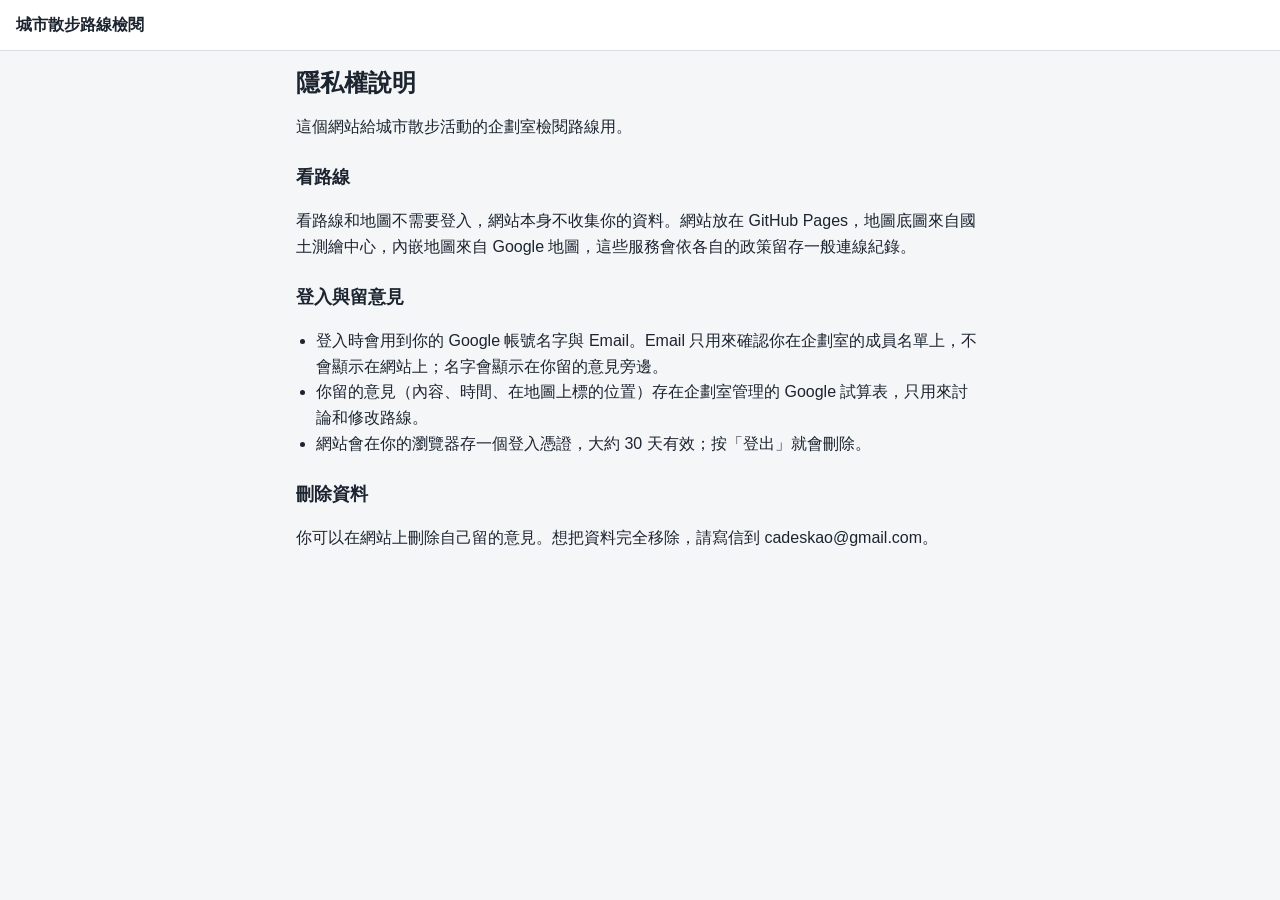
==== privacy.html @ 6a568bc8 "Show the suggested story card on route pages Co-Authored-By: Claude Opus 5.5 <noreply@anthropic.com>" ====
<!doctype html>
<html lang="zh-Hant">
<head>
  <meta charset="utf-8">
  <meta name="viewport" content="width=device-width, initial-scale=1, viewport-fit=cover">
  <meta name="robots" content="noindex, nofollow">
  <title>隱私權說明｜城市散步路線檢閱</title>
  <link rel="stylesheet" href="style.css?v=202610201240">
</head>
<body>
  <header class="bar">
    <a class="bar-title" href="./">城市散步路線檢閱</a>
  </header>
  <main class="prose">
    <h1>隱私權說明</h1>
    <p>這個網站給城市散步活動的企劃室檢閱路線用。</p>
    <h2>看路線</h2>
    <p>看路線和地圖不需要登入，網站本身不收集你的資料。網站放在 GitHub Pages，地圖底圖來自國土測繪中心，內嵌地圖來自 Google 地圖，這些服務會依各自的政策留存一般連線紀錄。</p>
    <h2>登入與留意見</h2>
    <ul>
      <li>登入時會用到你的 Google 帳號名字與 Email。Email 只用來確認你在企劃室的成員名單上，不會顯示在網站上；名字會顯示在你留的意見旁邊。</li>
      <li>你留的意見（內容、時間、在地圖上標的位置）存在企劃室管理的 Google 試算表，只用來討論和修改路線。</li>
      <li>網站會在你的瀏覽器存一個登入憑證，大約 30 天有效；按「登出」就會刪除。</li>
    </ul>
    <h2>刪除資料</h2>
    <p>你可以在網站上刪除自己留的意見。想把資料完全移除，請寫信到 cadeskao@gmail.com。</p>
  </main>
</body>
</html>
---- style.css ----
/* Layout: one reading column with a map-first route view; tables scroll inside their own box on phones. */
:root {
  --bg: #f4f6f8;
  --surface: #ffffff;
  --fg: #1c2430;
  --muted: #5a6573;
  --line: #d8dde4;
  --accent: #1d5c88;
  --leg1: #0e7a6b;
  --leg2: #c26400;
  --via: #4a5563;
  --warn-bg: #fbe9e6;
  --warn-fg: #9f2a1c;
  --info-bg: #e9f0f7;
  --info-fg: #1d5c88;
  --pin-start: #1c2430;
  --pin-station: #6b7480;
  --pin-cafe: #7a4b2a;
  --font: -apple-system, BlinkMacSystemFont, "PingFang TC", "Noto Sans TC", "Microsoft JhengHei", sans-serif;
  color-scheme: light;
}

@media (prefers-color-scheme: dark) {
  :root {
    --bg: #11151b;
    --surface: #1a2029;
    --fg: #e5e8ed;
    --muted: #9aa4b1;
    --line: #2d3541;
    --accent: #84b8df;
    --leg1: #36b9a5;
    --leg2: #f0a23e;
    --via: #c3cad4;
    --warn-bg: #3a1f1b;
    --warn-fg: #ffa597;
    --info-bg: #1b2734;
    --info-fg: #9fcaec;
    --pin-start: #e5e8ed;
    --pin-station: #8b94a0;
    --pin-cafe: #c48a5c;
    color-scheme: dark;
  }
}

* { box-sizing: border-box; }

body {
  margin: 0;
  background: var(--bg);
  color: var(--fg);
  font: 16px/1.6 var(--font);
}

a { color: var(--accent); }

.bar {
  display: flex;
  flex-wrap: wrap;
  align-items: baseline;
  justify-content: space-between;
  gap: 4px 16px;
  padding-block: 12px;
  padding-left: max(16px, env(safe-area-inset-left, 0px));
  padding-right: max(16px, env(safe-area-inset-right, 0px));
  background: var(--surface);
  border-bottom: 1px solid var(--line);
}

.bar-title { font-weight: 700; color: var(--fg); text-decoration: none; }
.bar-meta { color: var(--muted); font-size: 13px; }

main {
  max-width: 1600px;
  margin: 0 auto;
  padding-block: 16px 48px;
  padding-left: max(16px, env(safe-area-inset-left, 0px));
  padding-right: max(16px, env(safe-area-inset-right, 0px));
  display: grid;
  gap: 20px;
}

h1 { font-size: 24px; line-height: 1.3; margin: 0; text-wrap: balance; }
h2 { font-size: 18px; margin: 0 0 8px; }
.crumb { margin: 0 0 4px; font-size: 14px; }
.meta { margin: 4px 0 0; color: var(--muted); font-size: 14px; }

.notice {
  margin: 0;
  padding: 10px 12px;
  border-radius: 6px;
  background: var(--info-bg);
  color: var(--info-fg);
}

.chips { display: flex; flex-wrap: wrap; gap: 6px; margin: 0; padding: 0; list-style: none; }
.chip { padding: 2px 10px; border-radius: 999px; font-size: 14px; }
.chip-warn { background: var(--warn-bg); color: var(--warn-fg); }
.chip-info { background: var(--info-bg); color: var(--info-fg); }

.panel {
  background: var(--surface);
  border: 1px solid var(--line);
  border-radius: 8px;
  padding: 16px;
  min-width: 0;
}

.map { height: 360px; border-radius: 8px; border: 1px solid var(--line); }

.legend { display: flex; flex-wrap: wrap; gap: 4px 16px; margin: 8px 0 0; color: var(--muted); font-size: 14px; }
.legend span::before { content: ""; display: inline-block; width: 18px; height: 4px; margin-right: 6px; vertical-align: middle; border-radius: 2px; }
.legend .l1::before { background: var(--leg1); }
.legend .l2::before { background: repeating-linear-gradient(90deg, var(--leg2) 0 5px, transparent 5px 9px); }
.legend .lv::before { width: 8px; height: 8px; border-radius: 50%; background: var(--via); }
.legend .dot-ok::before, .legend .dot-warn::before { width: 10px; height: 10px; border-radius: 50%; }
.legend .dot-ok::before { background: var(--leg1); }
.legend .dot-warn::before { background: var(--warn-fg); }

.toolbar { display: flex; justify-content: flex-end; }
.toggle {
  font: inherit;
  font-size: 14px;
  padding: 6px 14px;
  border-radius: 999px;
  border: 1px solid var(--line);
  background: var(--surface);
  color: var(--fg);
  cursor: pointer;
}
.toggle[aria-pressed="true"] { background: var(--warn-bg); color: var(--warn-fg); border-color: transparent; }

.groups { display: grid; gap: 16px; }
.group h2 { display: flex; justify-content: space-between; align-items: baseline; gap: 8px; }
.group h2 .count { color: var(--muted); font-size: 14px; font-weight: 400; }
.route-rows { list-style: none; margin: 0; padding: 0; display: grid; }
.route-row { display: grid; gap: 4px; padding: 10px 0; border-top: 1px solid var(--line); min-width: 0; }
.route-row:first-child { border-top: 0; padding-top: 0; }
.route-row > a { font-weight: 700; }
.row-meta { color: var(--muted); font-size: 14px; font-variant-numeric: tabular-nums; }

.facts { display: grid; grid-template-columns: max-content 1fr; gap: 6px 16px; margin: 0; }
.facts dt { color: var(--muted); }
.facts dd { margin: 0; font-variant-numeric: tabular-nums; min-width: 0; }

.text dl { margin: 0; display: grid; gap: 12px; }
.text dt { font-weight: 700; }
.text dd { margin: 2px 0 0; overflow-wrap: anywhere; }

.todo ul { margin: 0; padding-left: 20px; display: grid; gap: 6px; }

.gmap iframe { display: block; width: 100%; height: 380px; border: 0; border-radius: 8px; }
.gmap p { margin: 8px 0 0; }


.pin {
  display: grid !important;
  place-items: center;
  border-radius: 50%;
  color: #fff;
  font: 700 13px/1 var(--font);
  border: 2px solid #fff;
  box-shadow: 0 1px 3px rgba(0, 0, 0, 0.4);
}
.pin-start { background: var(--pin-start); color: var(--bg); }
.pin-stop1 { background: var(--leg1); }
.pin-end { background: var(--leg2); }
.pin-station { background: var(--pin-station); }
.pin-cafe { background: var(--pin-cafe); }

.route-body { display: grid; gap: 20px; }
.route-body > * { min-width: 0; }
.stack { display: grid; gap: 20px; }

@media (min-width: 900px) {
  .route-body { grid-template-columns: minmax(0, 3fr) minmax(340px, 2fr); gap: 24px; align-items: start; }
  .home-body { grid-template-columns: minmax(0, 2fr) minmax(0, 3fr); }
  .map-col { position: sticky; top: 16px; }
  .map { height: calc(100vh - 120px); min-height: 420px; max-height: 900px; }
}

:focus-visible { outline: 2px solid var(--accent); outline-offset: 2px; }

@media (min-width: 1300px) {
  .home-body .groups { grid-template-columns: 1fr 1fr; align-items: start; }
}

.pin-comment { background: var(--accent); }
.pin-handled { background: var(--pin-station); }

.comment-tools { margin: 0 0 12px; color: var(--muted); font-size: 14px; }
.comment-form { display: grid; gap: 8px; margin-bottom: 16px; }
.comment-form label { font-weight: 700; }
.comment-form textarea {
  font: inherit;
  width: 100%;
  padding: 8px 10px;
  border-radius: 6px;
  border: 1px solid var(--line);
  background: var(--bg);
  color: var(--fg);
  resize: vertical;
}
.form-row { display: flex; flex-wrap: wrap; gap: 8px; justify-content: space-between; }
.primary {
  font: inherit;
  padding: 6px 18px;
  border-radius: 999px;
  border: 0;
  background: var(--accent);
  color: var(--surface);
  cursor: pointer;
}
.primary:disabled { opacity: 0.6; cursor: progress; }
.link-button {
  font: inherit;
  font-size: 14px;
  padding: 0;
  border: 0;
  background: none;
  color: var(--accent);
  text-decoration: underline;
  cursor: pointer;
}
.form-status { margin: 0; min-height: 1.4em; color: var(--muted); font-size: 14px; }
.comments { list-style: none; margin: 0; padding: 0; display: grid; gap: 12px; }
.comment { padding-top: 12px; border-top: 1px solid var(--line); }
.comment p { margin: 0; }
.comment-meta { color: var(--muted); font-size: 14px; }
.comment-text { white-space: pre-wrap; overflow-wrap: anywhere; }
.comment-reply { margin-top: 4px !important; color: var(--info-fg); }
.comment-handled .comment-text { color: var(--muted); }
.comment-empty { color: var(--muted); }

.prose { max-width: 720px; display: block; }
.prose h1 { margin-bottom: 12px; }
.prose h2 { margin-top: 24px; }
.prose ul { padding-left: 20px; }

.footer {
  max-width: 1600px;
  margin: 0 auto;
  padding-block: 0 32px;
  padding-left: max(16px, env(safe-area-inset-left, 0px));
  padding-right: max(16px, env(safe-area-inset-right, 0px));
  color: var(--muted);
  font-size: 13px;
}
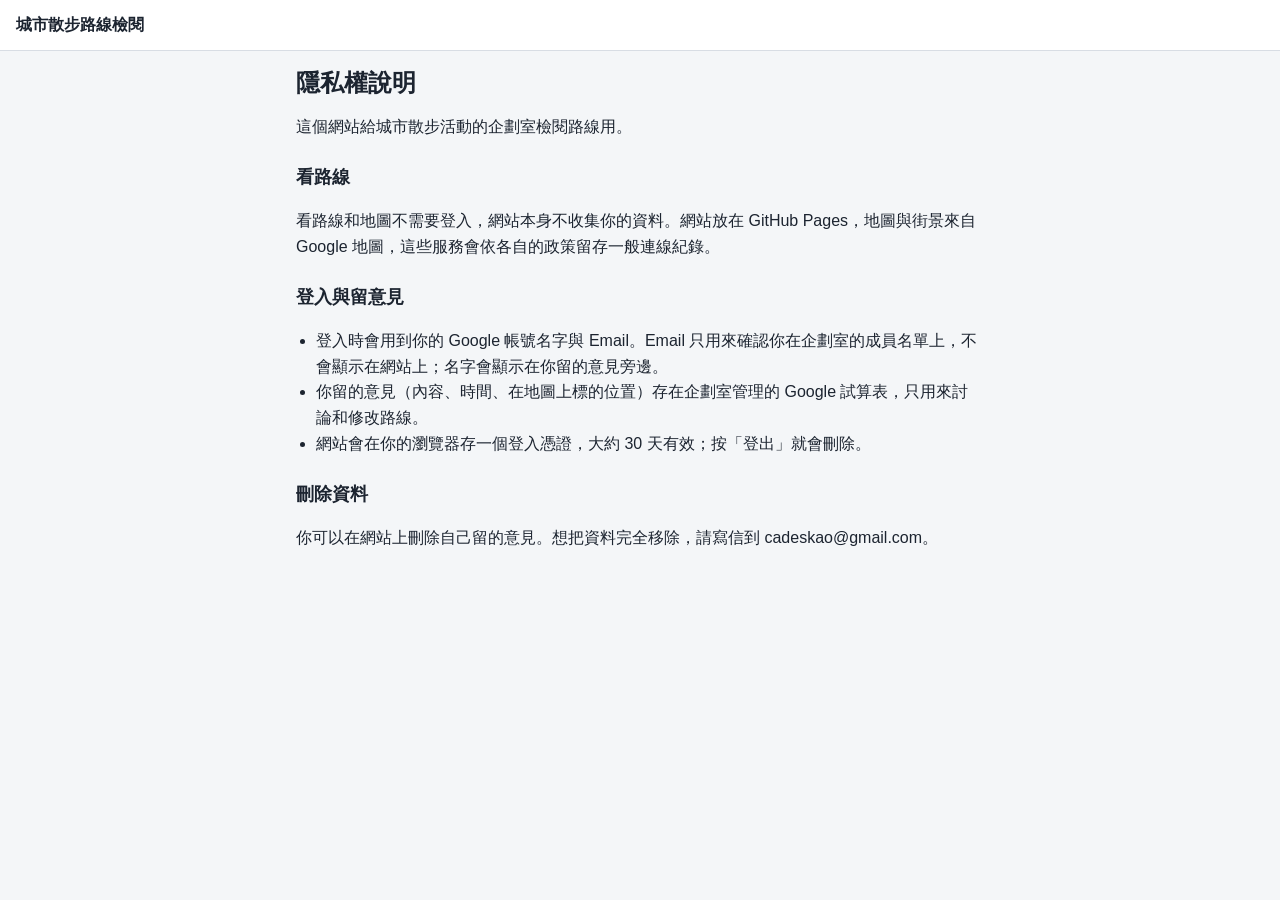
==== commit 5d37d57e: "Draw route maps on Google Maps instead of NLSC tiles plus an embed Each page used to show two maps: " ====
--- a/privacy.html
+++ b/privacy.html
@@ -5,7 +5,7 @@
   <meta name="viewport" content="width=device-width, initial-scale=1, viewport-fit=cover">
   <meta name="robots" content="noindex, nofollow">
   <title>隱私權說明｜城市散步路線檢閱</title>
-  <link rel="stylesheet" href="style.css?v=202610201240">
+  <link rel="stylesheet" href="style.css?v=202610201433">
 </head>
 <body>
   <header class="bar">
@@ -15,7 +15,7 @@
     <h1>隱私權說明</h1>
     <p>這個網站給城市散步活動的企劃室檢閱路線用。</p>
     <h2>看路線</h2>
-    <p>看路線和地圖不需要登入，網站本身不收集你的資料。網站放在 GitHub Pages，地圖底圖來自國土測繪中心，內嵌地圖來自 Google 地圖，這些服務會依各自的政策留存一般連線紀錄。</p>
+    <p>看路線和地圖不需要登入，網站本身不收集你的資料。網站放在 GitHub Pages，地圖與街景來自 Google 地圖，這些服務會依各自的政策留存一般連線紀錄。</p>
     <h2>登入與留意見</h2>
     <ul>
       <li>登入時會用到你的 Google 帳號名字與 Email。Email 只用來確認你在企劃室的成員名單上，不會顯示在網站上；名字會顯示在你留的意見旁邊。</li>
--- a/style.css
+++ b/style.css
@@ -105,13 +105,16 @@
   min-width: 0;
 }
 
-.map { height: 360px; border-radius: 8px; border: 1px solid var(--line); }
+.map { height: 360px; border-radius: 8px; border: 1px solid var(--line); overflow: hidden; }
+.map-canvas { width: 100%; height: 100%; }
+.map-link { margin: 8px 0 0; font-size: 14px; }
 
 .legend { display: flex; flex-wrap: wrap; gap: 4px 16px; margin: 8px 0 0; color: var(--muted); font-size: 14px; }
 .legend span::before { content: ""; display: inline-block; width: 18px; height: 4px; margin-right: 6px; vertical-align: middle; border-radius: 2px; }
 .legend .l1::before { background: var(--leg1); }
 .legend .l2::before { background: repeating-linear-gradient(90deg, var(--leg2) 0 5px, transparent 5px 9px); }
 .legend .lv::before { width: 8px; height: 8px; border-radius: 50%; background: var(--via); }
+.legend .hint::before { content: none; }
 .legend .dot-ok::before, .legend .dot-warn::before { width: 10px; height: 10px; border-radius: 50%; }
 .legend .dot-ok::before { background: var(--leg1); }
 .legend .dot-warn::before { background: var(--warn-fg); }
@@ -148,13 +151,15 @@
 
 .todo ul { margin: 0; padding-left: 20px; display: grid; gap: 6px; }
 
-.gmap iframe { display: block; width: 100%; height: 380px; border: 0; border-radius: 8px; }
-.gmap p { margin: 8px 0 0; }
-
-
+
+
+/* Google anchors marker content at its bottom centre; shifting down half the height centres the badge on the point. */
+.pin, .marker-dot { transform: translateY(50%); }
 .pin {
-  display: grid !important;
+  display: grid;
   place-items: center;
+  width: 26px;
+  height: 26px;
   border-radius: 50%;
   color: #fff;
   font: 700 13px/1 var(--font);
@@ -166,6 +171,13 @@
 .pin-end { background: var(--leg2); }
 .pin-station { background: var(--pin-station); }
 .pin-cafe { background: var(--pin-cafe); }
+.marker-dot { width: 10px; height: 10px; border-radius: 50%; background: var(--via); border: 2px solid var(--surface); }
+.marker-dot-route { width: 16px; height: 16px; background: var(--leg1); box-shadow: 0 1px 3px rgba(0, 0, 0, 0.4); }
+.marker-dot-warn { background: var(--warn-fg); }
+/* Google's info window stays white in dark mode, so its text keeps the light-theme colours. */
+.info { max-width: 240px; color: #1c2430; font: 14px/1.5 var(--font); }
+.info p { margin: 0 0 6px; }
+.info .link-button { color: #1d5c88; }
 
 .route-body { display: grid; gap: 20px; }
 .route-body > * { min-width: 0; }
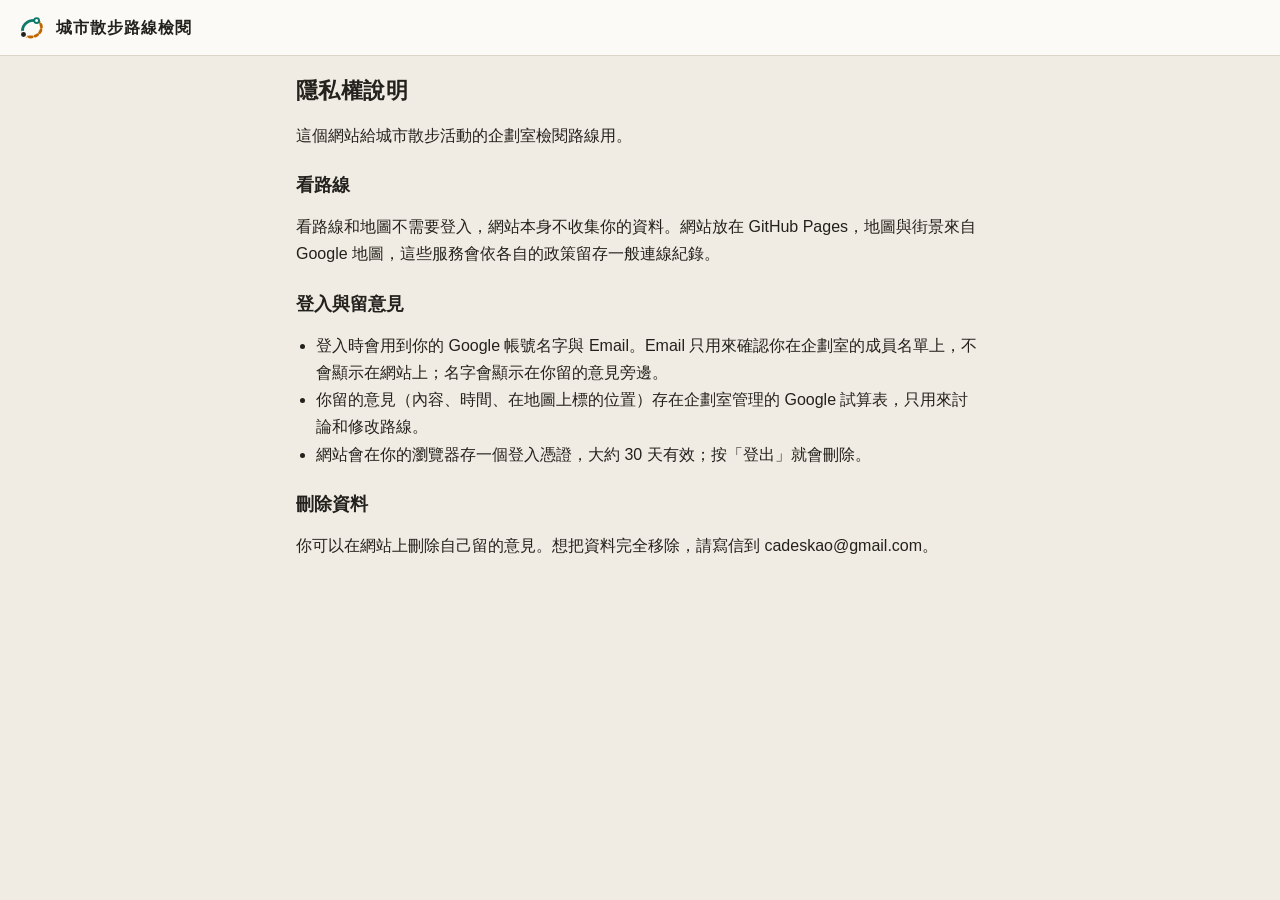
==== commit 07cf9700: "Give the review site a consistent visual system and a searchable home page - style.css: design token" ====
--- a/privacy.html
+++ b/privacy.html
@@ -5,11 +5,19 @@
   <meta name="viewport" content="width=device-width, initial-scale=1, viewport-fit=cover">
   <meta name="robots" content="noindex, nofollow">
   <title>隱私權說明｜城市散步路線檢閱</title>
-  <link rel="stylesheet" href="style.css?v=202610201433">
+  <link rel="stylesheet" href="style.css?v=202610210100">
 </head>
 <body>
   <header class="bar">
-    <a class="bar-title" href="./">城市散步路線檢閱</a>
+    <a class="brand" href="./">
+      <svg class="brand-mark" viewBox="0 0 32 32" aria-hidden="true">
+        <path class="mark-leg1" d="M8 23C4.5 15 11 6.5 22 8"/>
+        <path class="mark-leg2" d="M22 8C30 11 28.5 23 18.5 25.2 15 26 12 25.4 10.6 24.6"/>
+        <circle class="mark-stop" cx="22" cy="8" r="2.6"/>
+        <circle class="mark-start" cx="8" cy="23" r="3.4"/>
+      </svg>
+      <span class="brand-name">城市散步路線檢閱</span>
+    </a>
   </header>
   <main class="prose">
     <h1>隱私權說明</h1>
--- a/style.css
+++ b/style.css
@@ -1,43 +1,105 @@
-/* Layout: one reading column with a map-first route view; tables scroll inside their own box on phones. */
+/*
+ * Paper and ink: warm route-pack paper by day, deep slate at night. The two route colours (--leg1 solid, --leg2 dashed)
+ * are the only bright colours, so they read the same on the map, in legends and in the list.
+ */
 :root {
-  --bg: #f4f6f8;
-  --surface: #ffffff;
-  --fg: #1c2430;
-  --muted: #5a6573;
-  --line: #d8dde4;
-  --accent: #1d5c88;
+  --paper: #f0ece3;
+  --surface: #fbfaf6;
+  --surface-raised: #ffffff;
+  --surface-sunken: #e6e0d3;
+  --ink: #23211d;
+  --ink-muted: #5c574d;
+  --ink-faint: #8a8376;
+  --line: #ddd6c8;
+  --line-strong: #c4baa6;
+  --accent: #0b6155;
+  --on-accent: #fbfaf6;
+  --focus: #0b6155;
+  --focus-ring: 0 0 0 3px rgb(11 97 85 / 0.22);
+  --warn-ink: #a8321f;
+  --warn-bg: #f7e1d9;
+  --warn-line: #ebc0b2;
+  --info-ink: #2a5779;
+  --info-bg: #e2eaf0;
+  --info-line: #c3d3df;
+
   --leg1: #0e7a6b;
   --leg2: #c26400;
+  --back: #7b3fe4;
+  --stop: #9aa0a6;
   --via: #4a5563;
-  --warn-bg: #fbe9e6;
-  --warn-fg: #9f2a1c;
-  --info-bg: #e9f0f7;
-  --info-fg: #1d5c88;
-  --pin-start: #1c2430;
+  --pin-start: #23211d;
   --pin-station: #6b7480;
   --pin-cafe: #7a4b2a;
+
   --font: -apple-system, BlinkMacSystemFont, "PingFang TC", "Noto Sans TC", "Microsoft JhengHei", sans-serif;
+  --text-xs: 13px;
+  --text-sm: 14px;
+  --text-md: 16px;
+  --text-lg: 18px;
+  --text-xl: 22px;
+  --text-2xl: 28px;
+  --leading-tight: 1.35;
+  --leading-normal: 1.7;
+  --tracking-label: 0.08em;
+
+  --space-1: 4px;
+  --space-2: 8px;
+  --space-3: 12px;
+  --space-4: 16px;
+  --space-5: 20px;
+  --space-6: 24px;
+  --space-8: 32px;
+  --space-12: 48px;
+
+  --radius-sm: 4px;
+  --radius-md: 8px;
+  --radius-lg: 12px;
+  --radius-pill: 999px;
+
+  --shadow-sm: 0 1px 2px rgb(64 48 24 / 0.06);
+  --shadow-md: 0 1px 2px rgb(64 48 24 / 0.08), 0 4px 14px rgb(64 48 24 / 0.1);
+  --shadow-lg: 0 2px 4px rgb(64 48 24 / 0.08), 0 14px 36px rgb(64 48 24 / 0.16);
+
+  --header-h: 56px;
+  --gutter-left: max(16px, env(safe-area-inset-left, 0px));
+  --gutter-right: max(16px, env(safe-area-inset-right, 0px));
   color-scheme: light;
 }
 
 @media (prefers-color-scheme: dark) {
   :root {
-    --bg: #11151b;
-    --surface: #1a2029;
-    --fg: #e5e8ed;
-    --muted: #9aa4b1;
-    --line: #2d3541;
-    --accent: #84b8df;
+    --paper: #12181f;
+    --surface: #1a222b;
+    --surface-raised: #212b35;
+    --surface-sunken: #0d1218;
+    --ink: #e8eaec;
+    --ink-muted: #a7b1bc;
+    --ink-faint: #75818d;
+    --line: #2a3440;
+    --line-strong: #3e4b58;
+    --accent: #5cc6b3;
+    --on-accent: #0d1218;
+    --focus: #5cc6b3;
+    --focus-ring: 0 0 0 3px rgb(92 198 179 / 0.28);
+    --warn-ink: #f4a28f;
+    --warn-bg: #3a2420;
+    --warn-line: #5c3329;
+    --info-ink: #9cc6e6;
+    --info-bg: #1a2a37;
+    --info-line: #2b4255;
+
     --leg1: #36b9a5;
     --leg2: #f0a23e;
+    --back: #b794f6;
     --via: #c3cad4;
-    --warn-bg: #3a1f1b;
-    --warn-fg: #ffa597;
-    --info-bg: #1b2734;
-    --info-fg: #9fcaec;
-    --pin-start: #e5e8ed;
+    --pin-start: #e8eaec;
     --pin-station: #8b94a0;
     --pin-cafe: #c48a5c;
+
+    --shadow-sm: 0 1px 2px rgb(0 0 0 / 0.3);
+    --shadow-md: 0 1px 2px rgb(0 0 0 / 0.3), 0 4px 14px rgb(0 0 0 / 0.3);
+    --shadow-lg: 0 2px 4px rgb(0 0 0 / 0.35), 0 14px 36px rgb(0 0 0 / 0.45);
     color-scheme: dark;
   }
 }
@@ -46,70 +108,234 @@
 
 body {
   margin: 0;
-  background: var(--bg);
-  color: var(--fg);
-  font: 16px/1.6 var(--font);
-}
-
-a { color: var(--accent); }
+  background: var(--paper);
+  color: var(--ink);
+  font: var(--text-md) / var(--leading-normal) var(--font);
+  -webkit-text-size-adjust: 100%;
+}
+
+a { color: var(--accent); text-underline-offset: 0.2em; text-decoration-thickness: 1px; }
+a:hover { text-decoration-thickness: 2px; }
+
+:focus-visible { outline: 2px solid var(--focus); outline-offset: 2px; }
+
+h1 { font-size: var(--text-xl); line-height: var(--leading-tight); letter-spacing: 0.02em; margin: 0; text-wrap: balance; }
+h2 { font-size: var(--text-lg); line-height: var(--leading-tight); margin: 0 0 var(--space-2); }
+.crumb { margin: 0 0 var(--space-1); font-size: var(--text-sm); }
+.meta { margin: var(--space-1) 0 0; color: var(--ink-muted); font-size: var(--text-sm); }
+
+/* Header */
 
 .bar {
   display: flex;
   flex-wrap: wrap;
-  align-items: baseline;
+  align-items: center;
   justify-content: space-between;
-  gap: 4px 16px;
-  padding-block: 12px;
-  padding-left: max(16px, env(safe-area-inset-left, 0px));
-  padding-right: max(16px, env(safe-area-inset-right, 0px));
+  gap: 2px var(--space-4);
+  min-height: var(--header-h);
+  padding: var(--space-2) var(--gutter-right) var(--space-2) var(--gutter-left);
   background: var(--surface);
   border-bottom: 1px solid var(--line);
 }
 
-.bar-title { font-weight: 700; color: var(--fg); text-decoration: none; }
-.bar-meta { color: var(--muted); font-size: 13px; }
+.brand {
+  display: inline-flex;
+  align-items: center;
+  gap: 10px;
+  color: var(--ink);
+  font-weight: 700;
+  letter-spacing: 0.06em;
+  text-decoration: none;
+}
+.brand-mark { width: 30px; height: 30px; flex: none; overflow: visible; }
+.brand-mark path { fill: none; stroke-width: 3; stroke-linecap: round; }
+.mark-leg1 { stroke: var(--leg1); }
+.mark-leg2 { stroke: var(--leg2); stroke-dasharray: 3.2 3; }
+.mark-stop { fill: var(--surface); stroke: var(--leg1); stroke-width: 2; }
+.mark-start { fill: var(--ink); stroke: var(--surface); stroke-width: 1.5; }
+.bar-meta { color: var(--ink-muted); font-size: var(--text-xs); font-variant-numeric: tabular-nums; }
+
+/* Page frame */
 
 main {
   max-width: 1600px;
   margin: 0 auto;
-  padding-block: 16px 48px;
-  padding-left: max(16px, env(safe-area-inset-left, 0px));
-  padding-right: max(16px, env(safe-area-inset-right, 0px));
+  padding: var(--space-5) var(--gutter-right) var(--space-12) var(--gutter-left);
   display: grid;
-  gap: 20px;
-}
-
-h1 { font-size: 24px; line-height: 1.3; margin: 0; text-wrap: balance; }
-h2 { font-size: 18px; margin: 0 0 8px; }
-.crumb { margin: 0 0 4px; font-size: 14px; }
-.meta { margin: 4px 0 0; color: var(--muted); font-size: 14px; }
+  gap: var(--space-5);
+}
+
+.footer {
+  max-width: 1600px;
+  margin: 0 auto;
+  padding: 0 var(--gutter-right) var(--space-8) var(--gutter-left);
+  color: var(--ink-muted);
+  font-size: var(--text-xs);
+}
+
+/* Shared components */
+
+.card, .panel {
+  background: var(--surface);
+  border: 1px solid var(--line);
+  border-radius: var(--radius-md);
+  box-shadow: var(--shadow-sm);
+  min-width: 0;
+}
+.panel { padding: var(--space-4); }
+a.card { color: inherit; text-decoration: none; }
+a.card:hover { background: var(--surface-raised); border-color: var(--line-strong); }
 
 .notice {
   margin: 0;
-  padding: 10px 12px;
-  border-radius: 6px;
+  padding: 10px var(--space-3);
+  border: 1px solid var(--info-line);
+  border-radius: var(--radius-md);
   background: var(--info-bg);
-  color: var(--info-fg);
-}
-
-.chips { display: flex; flex-wrap: wrap; gap: 6px; margin: 0; padding: 0; list-style: none; }
-.chip { padding: 2px 10px; border-radius: 999px; font-size: 14px; }
-.chip-warn { background: var(--warn-bg); color: var(--warn-fg); }
-.chip-info { background: var(--info-bg); color: var(--info-fg); }
-
-.panel {
+  color: var(--info-ink);
+}
+
+.badge {
+  display: inline-flex;
+  align-items: center;
+  gap: var(--space-1);
+  padding: 0 7px;
+  border: 1px solid var(--line);
+  border-radius: var(--radius-sm);
+  background: var(--surface-sunken);
+  color: var(--ink-muted);
+  font-size: var(--text-xs);
+  font-weight: 700;
+  line-height: 1.7;
+  white-space: nowrap;
+  font-variant-numeric: tabular-nums;
+}
+.badge-warn { background: var(--warn-bg); color: var(--warn-ink); border-color: var(--warn-line); }
+.badge-info { background: var(--info-bg); color: var(--info-ink); border-color: var(--info-line); }
+.badge-list { display: flex; flex-wrap: wrap; gap: 6px; margin: 0; padding: 0; list-style: none; }
+.badge-list .badge { padding: 2px 10px; font-size: var(--text-sm); font-weight: 400; white-space: normal; }
+
+.button, .toggle, .timeline-play {
+  display: inline-flex;
+  align-items: center;
+  justify-content: center;
+  gap: 6px;
+  min-height: 40px;
+  padding: 6px var(--space-4);
+  border: 1px solid var(--line-strong);
+  border-radius: var(--radius-pill);
   background: var(--surface);
+  color: var(--ink);
+  font: inherit;
+  font-size: var(--text-sm);
+  cursor: pointer;
+}
+.button:hover, .toggle:hover, .timeline-play:hover { background: var(--surface-raised); border-color: var(--ink-faint); }
+.toggle[aria-pressed="true"] { background: var(--warn-bg); color: var(--warn-ink); border-color: var(--warn-line); }
+.toggle[aria-pressed="true"]::before { content: "✓"; font-weight: 700; }
+
+.primary {
+  min-height: 40px;
+  padding: 6px 20px;
+  border: 0;
+  border-radius: var(--radius-pill);
+  background: var(--accent);
+  color: var(--on-accent);
+  font: inherit;
+  font-weight: 700;
+  cursor: pointer;
+}
+.primary:hover { filter: brightness(1.08); }
+.primary:disabled { opacity: 0.6; cursor: progress; }
+
+.link-button {
+  font: inherit;
+  font-size: var(--text-sm);
+  padding: 0;
+  border: 0;
+  background: none;
+  color: var(--accent);
+  text-decoration: underline;
+  text-underline-offset: 0.2em;
+  cursor: pointer;
+}
+
+/* A row of mutually exclusive buttons; mark the chosen one with aria-pressed (or aria-selected / aria-checked). */
+.segmented {
+  display: inline-flex;
+  width: fit-content;
+  gap: 2px;
+  padding: 3px;
   border: 1px solid var(--line);
-  border-radius: 8px;
-  padding: 16px;
-  min-width: 0;
-}
-
-.map { height: 360px; border-radius: 8px; border: 1px solid var(--line); overflow: hidden; }
+  border-radius: var(--radius-pill);
+  background: var(--surface-sunken);
+}
+.segmented > button {
+  min-height: 36px;
+  padding: 4px var(--space-4);
+  border: 0;
+  border-radius: var(--radius-pill);
+  background: none;
+  color: var(--ink-muted);
+  font: inherit;
+  font-size: var(--text-sm);
+  cursor: pointer;
+}
+.segmented > button:hover { color: var(--ink); }
+.segmented > [aria-pressed="true"], .segmented > [aria-selected="true"], .segmented > [aria-checked="true"] {
+  background: var(--surface);
+  color: var(--ink);
+  box-shadow: var(--shadow-sm), 0 0 0 1px var(--line-strong);
+}
+
+/* Tab strip: role="tablist" on .tabs, role="tab" + aria-selected on each .tab. */
+.tabs {
+  display: flex;
+  gap: var(--space-1);
+  overflow-x: auto;
+  scrollbar-width: none;
+  border-bottom: 1px solid var(--line);
+}
+.tab {
+  position: relative;
+  display: inline-flex;
+  align-items: center;
+  gap: 6px;
+  min-height: 44px;
+  padding: var(--space-2) var(--space-3);
+  border: 0;
+  background: none;
+  color: var(--ink-muted);
+  font: inherit;
+  font-size: var(--text-sm);
+  white-space: nowrap;
+  cursor: pointer;
+}
+.tab:hover { color: var(--ink); }
+.tab[aria-selected="true"] { color: var(--ink); }
+.tab[aria-selected="true"]::after {
+  content: "";
+  position: absolute;
+  inset: auto var(--space-2) -1px;
+  height: 3px;
+  border-radius: 3px 3px 0 0;
+  background: var(--accent);
+}
+.tab:focus-visible { outline-offset: -2px; border-radius: var(--radius-sm); }
+
+@media (prefers-reduced-motion: no-preference) {
+  a.card, .button, .toggle, .timeline-play, .segmented > button, .tab, .search input {
+    transition: background-color 120ms ease, border-color 120ms ease, color 120ms ease, box-shadow 120ms ease;
+  }
+}
+
+/* Maps and legends */
+
+.map { height: 360px; border-radius: var(--radius-md); border: 1px solid var(--line); overflow: hidden; background: var(--surface-sunken); }
 .map-canvas { width: 100%; height: 100%; }
-.map-link { margin: 8px 0 0; font-size: 14px; }
-
-.legend { display: flex; flex-wrap: wrap; gap: 4px 16px; margin: 8px 0 0; color: var(--muted); font-size: 14px; }
+.map-link { margin: var(--space-2) 0 0; font-size: var(--text-sm); }
+
+.legend { display: flex; flex-wrap: wrap; gap: var(--space-1) var(--space-4); margin: var(--space-2) 0 0; color: var(--ink-muted); font-size: var(--text-sm); }
 .legend span::before { content: ""; display: inline-block; width: 18px; height: 4px; margin-right: 6px; vertical-align: middle; border-radius: 2px; }
 .legend .l1::before { background: var(--leg1); }
 .legend .l2::before { background: repeating-linear-gradient(90deg, var(--leg2) 0 5px, transparent 5px 9px); }
@@ -117,44 +343,12 @@
 .legend .hint::before { content: none; }
 .legend .dot-ok::before, .legend .dot-warn::before { width: 10px; height: 10px; border-radius: 50%; }
 .legend .dot-ok::before { background: var(--leg1); }
-.legend .dot-warn::before { background: var(--warn-fg); }
-
-.toolbar { display: flex; justify-content: flex-end; }
-.toggle {
-  font: inherit;
-  font-size: 14px;
-  padding: 6px 14px;
-  border-radius: 999px;
-  border: 1px solid var(--line);
-  background: var(--surface);
-  color: var(--fg);
-  cursor: pointer;
-}
-.toggle[aria-pressed="true"] { background: var(--warn-bg); color: var(--warn-fg); border-color: transparent; }
-
-.groups { display: grid; gap: 16px; }
-.group h2 { display: flex; justify-content: space-between; align-items: baseline; gap: 8px; }
-.group h2 .count { color: var(--muted); font-size: 14px; font-weight: 400; }
-.route-rows { list-style: none; margin: 0; padding: 0; display: grid; }
-.route-row { display: grid; gap: 4px; padding: 10px 0; border-top: 1px solid var(--line); min-width: 0; }
-.route-row:first-child { border-top: 0; padding-top: 0; }
-.route-row > a { font-weight: 700; }
-.row-meta { color: var(--muted); font-size: 14px; font-variant-numeric: tabular-nums; }
-
-.facts { display: grid; grid-template-columns: max-content 1fr; gap: 6px 16px; margin: 0; }
-.facts dt { color: var(--muted); }
-.facts dd { margin: 0; font-variant-numeric: tabular-nums; min-width: 0; }
-
-.text dl { margin: 0; display: grid; gap: 12px; }
-.text dt { font-weight: 700; }
-.text dd { margin: 2px 0 0; overflow-wrap: anywhere; }
-
-.todo ul { margin: 0; padding-left: 20px; display: grid; gap: 6px; }
-
-
+.legend .dot-warn::before { background: var(--warn-ink); }
+.legend .ls::before { background: var(--stop); }
+.legend .lb::before { background: var(--back); }
 
 /* Google anchors marker content at its bottom centre; shifting down half the height centres the badge on the point. */
-.pin, .marker-dot { transform: translateY(50%); }
+.pin, .marker-dot, .minute-mark, .moving-dot { transform: translateY(50%); }
 .pin {
   display: grid;
   place-items: center;
@@ -166,94 +360,270 @@
   border: 2px solid #fff;
   box-shadow: 0 1px 3px rgba(0, 0, 0, 0.4);
 }
-.pin-start { background: var(--pin-start); color: var(--bg); }
+.pin-start { background: var(--pin-start); color: var(--paper); }
 .pin-stop1 { background: var(--leg1); }
 .pin-end { background: var(--leg2); }
 .pin-station { background: var(--pin-station); }
 .pin-cafe { background: var(--pin-cafe); }
+.pin-comment { background: var(--accent); }
+.pin-handled { background: var(--pin-station); }
 .marker-dot { width: 10px; height: 10px; border-radius: 50%; background: var(--via); border: 2px solid var(--surface); }
 .marker-dot-route { width: 16px; height: 16px; background: var(--leg1); box-shadow: 0 1px 3px rgba(0, 0, 0, 0.4); }
-.marker-dot-warn { background: var(--warn-fg); }
+.marker-dot-warn { background: var(--warn-ink); }
+.minute-mark {
+  display: grid;
+  place-items: center;
+  width: 22px;
+  height: 22px;
+  border-radius: 50%;
+  border: 2px solid var(--leg1);
+  background: var(--surface);
+  color: var(--ink);
+  font: 700 12px/1 var(--font);
+  font-variant-numeric: tabular-nums;
+  box-shadow: 0 1px 2px rgba(0, 0, 0, 0.3);
+}
+.minute-mark.leg2 { border-color: var(--leg2); }
+/* gmpClickable: false still swallows clicks; letting them through keeps comment pins and the pins underneath reachable. */
+gmp-advanced-marker:has(> .minute-mark, > .moving-dot) { pointer-events: none; }
+/* The dot has to stand out on both the light and the dark map, so it keeps fixed colours. */
+.moving-dot {
+  width: 14px;
+  height: 14px;
+  border-radius: 50%;
+  background: #fff;
+  border: 3px solid #1c2430;
+  box-shadow: 0 1px 3px rgba(0, 0, 0, 0.5);
+}
 /* Google's info window stays white in dark mode, so its text keeps the light-theme colours. */
 .info { max-width: 240px; color: #1c2430; font: 14px/1.5 var(--font); }
 .info p { margin: 0 0 6px; }
 .info .link-button { color: #1d5c88; }
 
-.route-body { display: grid; gap: 20px; }
+/* Home: overview map beside a searchable list of routes, grouped by circle */
+
+main[data-view="home"] { max-width: none; padding: 0; gap: 0; }
+
+.home-map { order: -1; position: relative; height: 40svh; min-height: 260px; }
+.home-map .map { height: 100%; min-height: 0; max-height: none; border: 0; border-radius: 0; }
+.map-legend {
+  position: absolute;
+  top: var(--space-3);
+  left: var(--space-3);
+  margin: 0;
+  padding: 4px var(--space-3);
+  border: 1px solid var(--line);
+  border-radius: var(--radius-pill);
+  background: var(--surface);
+  color: var(--ink);
+  font-size: var(--text-xs);
+  box-shadow: var(--shadow-md);
+}
+
+.home-list {
+  display: grid;
+  align-content: start;
+  gap: var(--space-4);
+  min-width: 0;
+  padding: var(--space-5) var(--gutter-right) var(--space-12) var(--gutter-left);
+}
+.home-intro .meta { max-width: 36em; }
+
+.list-tools { display: grid; gap: var(--space-3); }
+.list-tools-row { display: flex; flex-wrap: wrap; align-items: center; justify-content: space-between; gap: var(--space-2) var(--space-3); }
+
+.search { position: relative; display: block; }
+.search::before {
+  content: "";
+  position: absolute;
+  left: 13px;
+  top: 50%;
+  width: 18px;
+  height: 18px;
+  translate: 0 -50%;
+  background: var(--ink-muted);
+  pointer-events: none;
+  -webkit-mask: url("data:image/svg+xml,%3Csvg xmlns='http://www.w3.org/2000/svg' viewBox='0 0 24 24' fill='none' stroke='black' stroke-width='2.4' stroke-linecap='round'%3E%3Ccircle cx='10.5' cy='10.5' r='6.5'/%3E%3Cpath d='M15.5 15.5 21 21'/%3E%3C/svg%3E") center / contain no-repeat;
+  mask: url("data:image/svg+xml,%3Csvg xmlns='http://www.w3.org/2000/svg' viewBox='0 0 24 24' fill='none' stroke='black' stroke-width='2.4' stroke-linecap='round'%3E%3Ccircle cx='10.5' cy='10.5' r='6.5'/%3E%3Cpath d='M15.5 15.5 21 21'/%3E%3C/svg%3E") center / contain no-repeat;
+}
+.search input {
+  width: 100%;
+  min-height: 46px;
+  padding: var(--space-2) var(--space-3) var(--space-2) 42px;
+  border: 1px solid var(--line-strong);
+  border-radius: var(--radius-md);
+  background: var(--surface);
+  color: var(--ink);
+  font: inherit;
+  font-size: var(--text-md);
+  box-shadow: var(--shadow-sm);
+}
+.search input::placeholder { color: var(--ink-faint); opacity: 1; }
+.search input:hover { border-color: var(--ink-faint); }
+.search input:focus-visible { outline: none; border-color: var(--focus); box-shadow: var(--focus-ring); }
+
+main[data-view="home"] + .footer { display: none; }
+.list-footer { margin: var(--space-6) 0 0; color: var(--ink-muted); font-size: var(--text-xs); }
+
+.result-count { margin: 0; color: var(--ink-muted); font-size: var(--text-sm); font-variant-numeric: tabular-nums; }
+
+.route-groups { display: grid; gap: var(--space-5); }
+.route-group { display: grid; gap: var(--space-2); }
+.group-label {
+  display: flex;
+  align-items: center;
+  gap: var(--space-3);
+  margin: 0;
+  color: var(--ink-muted);
+  font-size: var(--text-sm);
+  font-weight: 700;
+  letter-spacing: var(--tracking-label);
+}
+.group-label::after { content: ""; flex: 1; border-top: 1px solid var(--line-strong); }
+.group-label .count { order: 1; font-weight: 400; letter-spacing: 0; font-variant-numeric: tabular-nums; }
+
+.route-cards { display: grid; gap: var(--space-2); margin: 0; padding: 0; list-style: none; }
+.route-card {
+  display: grid;
+  grid-template-columns: minmax(0, 1fr) auto;
+  grid-template-areas: "name badges" "meta badges";
+  align-items: center;
+  gap: 2px var(--space-3);
+  padding: 10px var(--space-4);
+}
+.route-card-name { grid-area: name; line-height: var(--leading-tight); }
+.route-card-name strong { margin-right: 0.45em; }
+.route-card-meta {
+  grid-area: meta;
+  display: flex;
+  align-items: center;
+  gap: var(--space-2);
+  color: var(--ink-muted);
+  font-size: var(--text-sm);
+  font-variant-numeric: tabular-nums;
+}
+.route-card-badges { grid-area: badges; display: flex; flex-direction: column; align-items: flex-end; gap: var(--space-1); }
+.route-card-badges:empty { display: none; }
+
+/* Both legs drawn to scale against the longest route: solid first leg, dashed second leg, like the map. */
+.leg-track { display: flex; flex: none; width: 56px; }
+.leg-bar { display: flex; gap: 2px; height: 4px; }
+.leg-bar .l1 { background: var(--leg1); border-radius: 2px; }
+.leg-bar .l2 { background: repeating-linear-gradient(90deg, var(--leg2) 0 4px, transparent 4px 6px); border-radius: 2px; }
+
+/* Route page */
+
+.route-body { display: grid; gap: var(--space-5); }
 .route-body > * { min-width: 0; }
-.stack { display: grid; gap: 20px; }
-
-@media (min-width: 900px) {
-  .route-body { grid-template-columns: minmax(0, 3fr) minmax(340px, 2fr); gap: 24px; align-items: start; }
-  .home-body { grid-template-columns: minmax(0, 2fr) minmax(0, 3fr); }
-  .map-col { position: sticky; top: 16px; }
-  .map { height: calc(100vh - 120px); min-height: 420px; max-height: 900px; }
-}
-
-:focus-visible { outline: 2px solid var(--accent); outline-offset: 2px; }
-
-@media (min-width: 1300px) {
-  .home-body .groups { grid-template-columns: 1fr 1fr; align-items: start; }
-}
-
-.pin-comment { background: var(--accent); }
-.pin-handled { background: var(--pin-station); }
-
-.comment-tools { margin: 0 0 12px; color: var(--muted); font-size: 14px; }
-.comment-form { display: grid; gap: 8px; margin-bottom: 16px; }
+.stack { display: grid; gap: var(--space-5); }
+
+.facts { display: grid; grid-template-columns: max-content 1fr; gap: 6px var(--space-4); margin: 0; }
+.facts dt { color: var(--ink-muted); }
+.facts dd { margin: 0; font-variant-numeric: tabular-nums; min-width: 0; }
+
+.text dl { margin: 0; display: grid; gap: 2px; }
+.text dt { font-weight: 700; }
+.text dt:not(:first-child) { margin-top: var(--space-3); }
+.text dd { margin: 0; overflow-wrap: anywhere; }
+
+.todo ul { margin: 0; padding-left: var(--space-5); display: grid; gap: 6px; }
+
+.timeline-toolbar { margin-bottom: var(--space-2); }
+.timeline-toolbar:empty { display: none; }
+
+.timeline-panel { margin-top: var(--space-3); padding: var(--space-3); border: 1px solid var(--line); border-radius: var(--radius-md); background: var(--surface); }
+.timeline-panel:empty { display: none; }
+
+.timetable { width: 100%; border-collapse: collapse; font-size: var(--text-sm); }
+.timetable caption { text-align: left; font-weight: 700; padding-bottom: 6px; }
+.timetable td { padding: 5px 6px; border-top: 1px solid var(--line); vertical-align: top; }
+.timetable td:first-child { width: 3.2em; padding-left: 0; text-align: right; white-space: nowrap; color: var(--ink-muted); font-variant-numeric: tabular-nums; }
+.timetable tr.back td { color: var(--back); }
+
+.timeline-status { margin: 0 0 var(--space-2); min-height: 3.2em; font-size: 15px; line-height: 1.6; font-variant-numeric: tabular-nums; }
+.timeline-back { display: inline-block; color: var(--back); }
+
+.timeline-controls { display: grid; grid-template-columns: auto minmax(0, 1fr); align-items: center; gap: 6px var(--space-3); }
+.timeline-play { min-width: 6.5em; }
+.timeline-controls input[type="range"] { width: 100%; height: 32px; margin: 0; accent-color: var(--accent); cursor: pointer; }
+.timeline-band { grid-column: 2; display: flex; height: 8px; border-radius: 4px; overflow: hidden; }
+.timeline-band .leg1 { background: var(--leg1); }
+.timeline-band .stop { background: var(--stop); }
+.timeline-band .leg2 { background: var(--leg2); }
+.timeline-band .back { background: var(--back); }
+.timeline-legend .l2::before { background: var(--leg2); }
+/* The drag view draws both legs solid and has its own legend, so the dashed leg swatches below the map would contradict it. */
+.drag-view > .legend > .l1, .drag-view > .legend > .l2 { display: none; }
+
+/* Comments */
+
+.comment-tools { margin: 0 0 var(--space-3); color: var(--ink-muted); font-size: var(--text-sm); }
+.comment-form { display: grid; gap: var(--space-2); margin-bottom: var(--space-4); }
 .comment-form label { font-weight: 700; }
 .comment-form textarea {
+  width: 100%;
+  padding: var(--space-2) 10px;
+  border: 1px solid var(--line-strong);
+  border-radius: var(--radius-md);
+  background: var(--surface-raised);
+  color: var(--ink);
   font: inherit;
-  width: 100%;
-  padding: 8px 10px;
-  border-radius: 6px;
-  border: 1px solid var(--line);
-  background: var(--bg);
-  color: var(--fg);
   resize: vertical;
 }
-.form-row { display: flex; flex-wrap: wrap; gap: 8px; justify-content: space-between; }
-.primary {
-  font: inherit;
-  padding: 6px 18px;
-  border-radius: 999px;
-  border: 0;
-  background: var(--accent);
-  color: var(--surface);
-  cursor: pointer;
-}
-.primary:disabled { opacity: 0.6; cursor: progress; }
-.link-button {
-  font: inherit;
-  font-size: 14px;
-  padding: 0;
-  border: 0;
-  background: none;
-  color: var(--accent);
-  text-decoration: underline;
-  cursor: pointer;
-}
-.form-status { margin: 0; min-height: 1.4em; color: var(--muted); font-size: 14px; }
-.comments { list-style: none; margin: 0; padding: 0; display: grid; gap: 12px; }
-.comment { padding-top: 12px; border-top: 1px solid var(--line); }
+.comment-form textarea:focus-visible { outline: none; border-color: var(--focus); box-shadow: var(--focus-ring); }
+.form-row { display: flex; flex-wrap: wrap; gap: var(--space-2); justify-content: space-between; }
+.form-status { margin: 0; min-height: 1.4em; color: var(--ink-muted); font-size: var(--text-sm); }
+.comments { list-style: none; margin: 0; padding: 0; display: grid; gap: var(--space-3); }
+.comment { padding-top: var(--space-3); border-top: 1px solid var(--line); }
 .comment p { margin: 0; }
-.comment-meta { color: var(--muted); font-size: 14px; }
+.comment-meta { color: var(--ink-muted); font-size: var(--text-sm); }
 .comment-text { white-space: pre-wrap; overflow-wrap: anywhere; }
-.comment-reply { margin-top: 4px !important; color: var(--info-fg); }
-.comment-handled .comment-text { color: var(--muted); }
-.comment-empty { color: var(--muted); }
+.comment-reply { margin-top: var(--space-1) !important; color: var(--info-ink); }
+.comment-handled .comment-text { color: var(--ink-muted); }
+.comment-empty { color: var(--ink-muted); }
 
 .prose { max-width: 720px; display: block; }
-.prose h1 { margin-bottom: 12px; }
-.prose h2 { margin-top: 24px; }
-.prose ul { padding-left: 20px; }
-
-.footer {
-  max-width: 1600px;
-  margin: 0 auto;
-  padding-block: 0 32px;
-  padding-left: max(16px, env(safe-area-inset-left, 0px));
-  padding-right: max(16px, env(safe-area-inset-right, 0px));
-  color: var(--muted);
-  font-size: 13px;
-}
+.prose h1 { margin-bottom: var(--space-3); }
+.prose h2 { margin-top: var(--space-6); }
+.prose ul { padding-left: var(--space-5); }
+
+/* Desktop */
+
+@media (min-width: 1024px) {
+  html { scroll-padding-top: calc(var(--header-h) + var(--space-2)); }
+  .bar { position: sticky; top: 0; z-index: 20; height: var(--header-h); flex-wrap: nowrap; }
+
+  main[data-view="home"] { grid-template-columns: minmax(0, 1fr) clamp(400px, 36vw, 560px); align-items: start; }
+  .home-map { position: sticky; top: var(--header-h); height: calc(100dvh - var(--header-h)); min-height: 480px; }
+  .map-legend { top: var(--space-4); left: var(--space-4); }
+  .home-list {
+    min-height: calc(100dvh - var(--header-h));
+    padding: var(--space-6) var(--space-6) var(--space-12);
+    border-left: 1px solid var(--line);
+  }
+  .list-tools {
+    position: sticky;
+    top: var(--header-h);
+    z-index: 5;
+    margin: 0 calc(-1 * var(--space-6));
+    padding: var(--space-3) var(--space-6);
+    background: var(--paper);
+    box-shadow: 0 1px 0 var(--line);
+  }
+  /* Keyboard focus scrolls cards into view below the sticky search box, not under it. */
+  .route-card { scroll-margin-top: calc(var(--header-h) + 140px); }
+
+  .route-body { grid-template-columns: minmax(0, 3fr) minmax(340px, 2fr); gap: var(--space-6); align-items: start; }
+  .map-col { position: sticky; top: calc(var(--header-h) + var(--space-4)); }
+  .map { height: calc(100vh - var(--header-h) - 120px); min-height: 420px; max-height: 900px; }
+  /* Keep the map, the switch and the slider on one screen; a long timetable scrolls inside the column. */
+  .map-col:has(.timeline-panel:not(:empty)) { max-height: calc(100vh - var(--header-h) - 32px); overflow-y: auto; scrollbar-gutter: stable; }
+  .map-col:has(.timeline-panel:not(:empty)) .map { height: calc(100vh - var(--header-h) - 340px); min-height: 360px; }
+}
+
+@media (max-width: 599px) {
+  .timeline-status { min-height: 4.8em; }
+  .timeline-controls { grid-template-columns: minmax(0, 1fr); }
+  .timeline-play { justify-self: start; }
+  .timeline-band { grid-column: 1; }
+}
